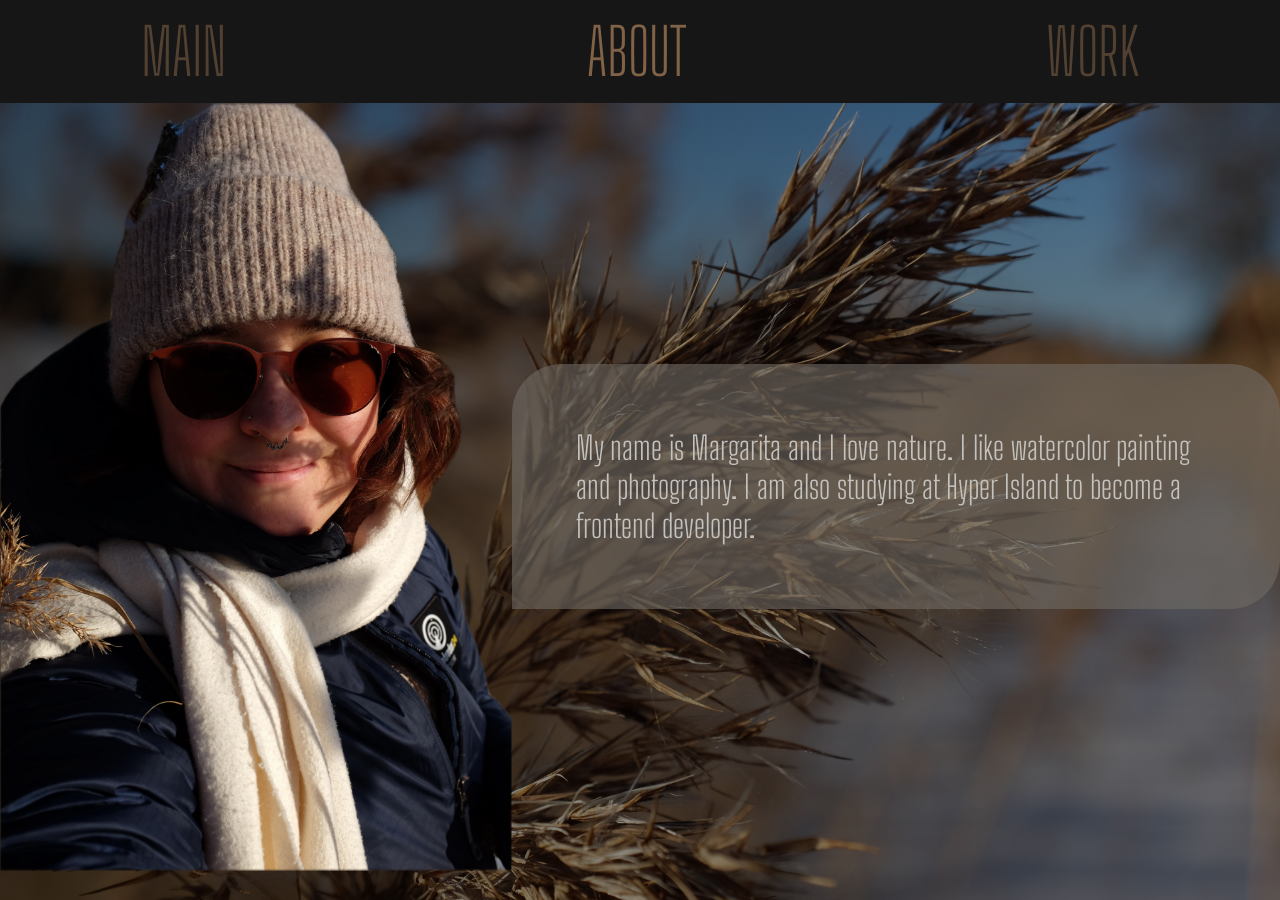
==== about.html @ 58b61dc3 "Added Styles for the about page it's fully responsive now" ====
<!DOCTYPE html>
<html lang="en">
    <head>
        <meta charset="UTF-8">
        <meta name="viewport" content="width=device-width">
        <link rel="stylesheet" href="styles.css">
        <link rel="icon" type="image/x-icon" href="media/margarit.png">
        <title>About me</title>
    </head>
    <body class="about-page">
        <main>
            <nav class="top-navigation"> 
                <a href="main.html" class="top-navigation__menu-item">MAIN</a>
                <a href="about.html" id="about_selected" class="top-navigation__menu-item">ABOUT</a>
                <a href="work.html" class="top-navigation__menu-item">WORK</a>
            </nav>
            <section class="my-photo-and-description">
                <img id="my-photo-and-description__photo" src="/images/DSCF6095.png" alt="a photo of a woman wearing a winter hat and dark glasses, no background.">
                <h1 id="my-photo-and-description__text">My name is Margarita and I love nature. I like watercolor painting and photography. I am also studying at Hyper Island to become a frontend developer.</h1>
            </section>
        </main>
    </body>
</html>
---- styles.css ----
body,html {
    margin: 0;
    padding: 0;
    min-height: 100vh;
    font-size: clamp(1.5rem, 2.5vw, 4rem);
}

@font-face {
    font-family: "big_shoulders";
    src: url("/fonts/Big_Shoulders/BigShoulders-VariableFont_opsz,wght.ttf");
}

/* design system:) */
:root {
    --pink: #e2a9f1;
    --light-brown: #8062478f;
    --light-brown-opaque: #806247;
    --light-grey: #c4c2bf;
    --brown: #332925;
    --transparent-grey: #716c6499;
    --opaque-grey: #716c64;
    --almost-black: rgb(23, 22, 22);
    --gradient-yellow-blue: linear-gradient(45deg, #000b2133, #003f8233, #4ca2b533, #ffd27f33);
    --main-font: "big_shoulders", Impact, Haettenschweiler, 'Arial Narrow Bold';
}

/* TOP NAV */
/* Top nav styles are shared across all pages*/
.top-navigation {
    display: flex;
    flex-direction: row;
    justify-content: space-between;
    margin: 0;
    padding: 0 10vw;
    background-color: var(--almost-black);
}

.top-navigation__menu-item {
    font-family: var(--main-font);
    color: var(--light-brown);
    font-size: 2rem;
    margin: 0;
    padding: 1vw 1vw;
    text-decoration: none;
    font-weight: 220;
}

#main_selected, #about_selected, #work_selected {
    color: var(--light-brown-opaque);
}

/* Main page*/

/* Main page background */
.main-page {
    background:
        var(--gradient-yellow-blue),
        linear-gradient(90deg, rgba(0, 0, 0, 0.6), rgba(0, 0, 0, 0.3)),
        url("/images/DSCF5990.JPG"),
        black;
    background-size: auto, auto, cover;
    background-position: center;
    background-repeat: no-repeat;
    margin: 0;
    padding: 0;
}

.main-page__title {
    color: var(--pink);
    font-family: var(--main-font);
    text-shadow: black 1px 2px 7px;
    font-weight: 210;
    font-size: 6rem;
    margin: 0;
    padding: 0 3vw;
}

.main-page__subtitle {
    color: var(--light-grey);
    font-family: var(--main-font);
    text-shadow: black 1px 0 10px;
    font-weight: 210;
    font-size: 2rem;
    margin: 0;
    padding: 0 3vw;
}

/* Main page*/


/* About page*/
.about-page {
    background: 
        linear-gradient(90deg, rgba(0, 0, 0, 0.6), rgba(0, 0, 0, 0.3)),
        url("/images/DSCF6088.JPG");
    background-size: cover;
    background-position: center;
    background-repeat: no-repeat;
    
}


/* About page*/ 

.my-photo-and-description {
    display: flex;
    flex-direction: row;
    justify-content: flex-start;
    align-items: center;
}

#my-photo-and-description__photo {
  max-width: 40%;
  min-width: 150px;
  height: auto;
}

#my-photo-and-description__text {
    background-color: var(--transparent-grey);
    font-size: 1rem;
    color: var(--light-grey);
    border-radius: 50px 50px 50px 0;
    padding: 5vw;
    font-family: var(--main-font);
    font-weight: 200;
    height: 100%;
    width: clamp (5vw 30vw 50%);
    margin-left: clamp (5vw 20vw 15vw);
    min-width: 150px;
}

/*Work page */

.work-page {
    background: black;
}
/*Work page */
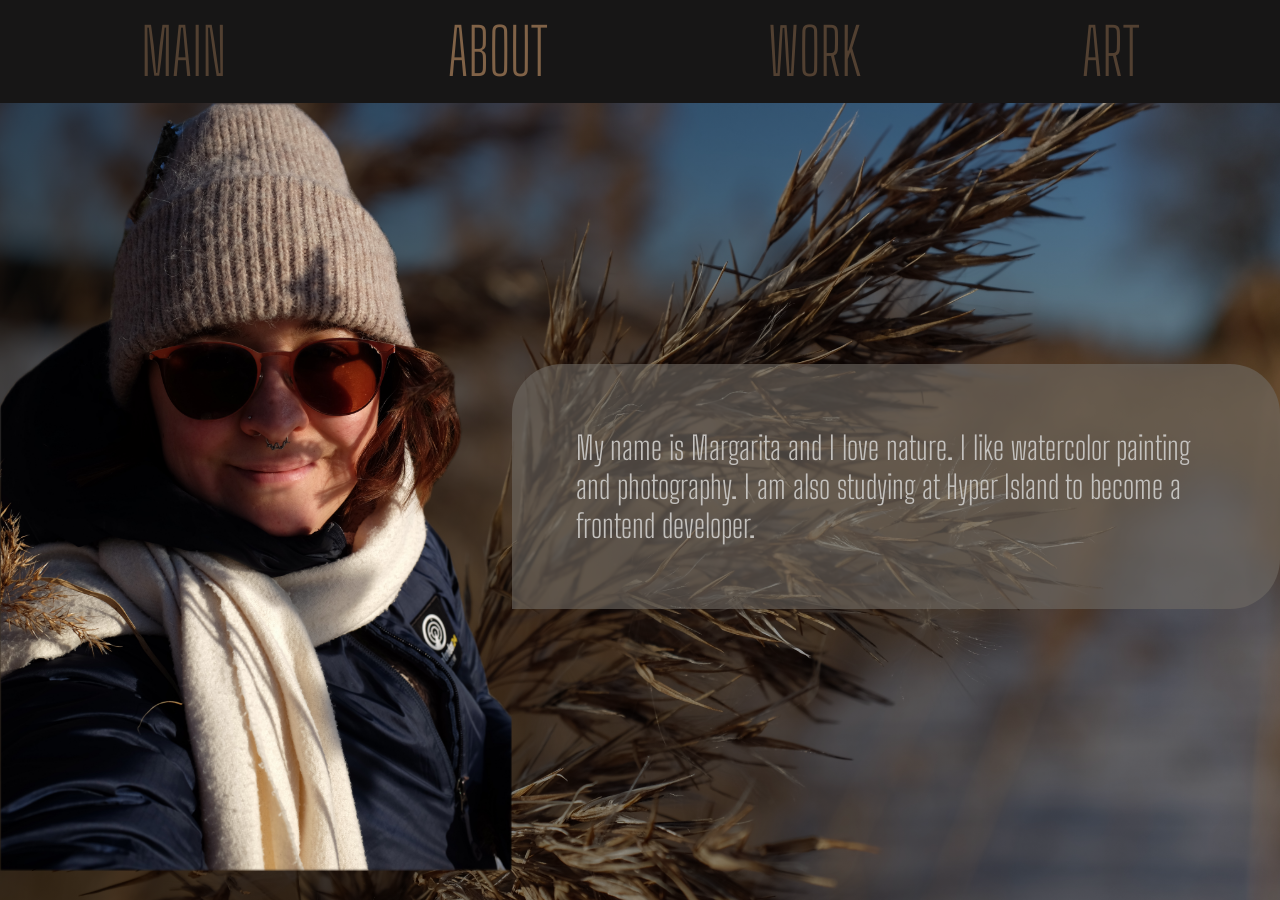
==== commit 5dea7b54: "added a new page and the nav menu item" ====
--- a/about.html
+++ b/about.html
@@ -4,7 +4,7 @@
         <meta charset="UTF-8">
         <meta name="viewport" content="width=device-width">
         <link rel="stylesheet" href="styles.css">
-        <link rel="icon" type="image/x-icon" href="media/margarit.png">
+        <link rel="icon" type="image/x-icon" href="images/margarit.png">
         <title>About me</title>
     </head>
     <body class="about-page">
@@ -13,6 +13,7 @@
                 <a href="main.html" class="top-navigation__menu-item">MAIN</a>
                 <a href="about.html" id="about_selected" class="top-navigation__menu-item">ABOUT</a>
                 <a href="work.html" class="top-navigation__menu-item">WORK</a>
+                <a href="art.html" class="top-navigation__menu-item">ART</a>
             </nav>
             <section class="my-photo-and-description">
                 <img id="my-photo-and-description__photo" src="/images/DSCF6095.png" alt="a photo of a woman wearing a winter hat and dark glasses, no background.">
--- a/styles.css
+++ b/styles.css
@@ -33,6 +33,7 @@
     margin: 0;
     padding: 0 10vw;
     background-color: var(--almost-black);
+    width: viewport;
 }
 
 .top-navigation__menu-item {
@@ -43,6 +44,10 @@
     padding: 1vw 1vw;
     text-decoration: none;
     font-weight: 220;
+}
+
+.top-navigation__menu-item:hover {
+    color: var(--light-brown-opaque);
 }
 
 #main_selected, #about_selected, #work_selected {
@@ -65,12 +70,24 @@
     padding: 0;
 }
 
+.main-div {
+    width: 100%;
+
+    p {
+        color: rgba(179, 176, 171, 0.627);
+        font-family: var(--main-font);
+        font-size: 0.5em;
+        margin: 0;
+        padding: 0 3vw;
+    }
+}
+
 .main-page__title {
     color: var(--pink);
     font-family: var(--main-font);
     text-shadow: black 1px 2px 7px;
     font-weight: 210;
-    font-size: 6rem;
+    font-size: clamp(4rem, 5rem, 8rem);
     margin: 0;
     padding: 0 3vw;
 }
@@ -132,6 +149,68 @@
 /*Work page */
 
 .work-page {
-    background: black;
-}
-/*Work page */+    background: var(--almost-black);
+    margin: 0;
+    padding: 0;
+}
+
+/* mobile photo gallery */
+@media (max-width:450px) {
+    .photo-grid {
+    display: grid;
+    grid-template-columns: 1fr;
+    grid-template-rows: repeat(3, min-content);
+    gap: 0vw;
+    margin: 1vw;
+    }
+
+    .photo-grid_photo {
+    max-width: 100vw;
+    min-width: 10vw;
+
+    }
+    /* the long images don't look good on mobile, so I will hide it */
+    .span-2-rows {
+        display: none;
+    }
+
+}
+
+/* desktop photo gallery */
+@media (min-width:450px) {
+    .photo-grid {
+        padding-top: 5vw;
+        margin: 0;
+        display: grid;
+        grid-template-columns: repeat(3, 1fr);
+        grid-template-rows: repeat(3, min-content);
+        gap: 3vw;
+    }
+    .photo-grid_photo {
+        width: clamp(200px, 31.9vw, 30vw);
+        border-radius: 20px;
+    }
+
+    .photo-grid_photo:hover {
+        transform: scale(1.05, 1.05);
+        transition: transform 1s;
+    }
+    .span-2-rows {
+        grid-row: span 2;
+    }
+
+    .span-2-columns {
+        grid-column: span 2;
+        width: 100%;
+    }
+}
+
+
+/*Work page */
+
+/* Art page */
+.art-page {
+    margin: 0;
+    padding: 0;
+    background-color: var(--almost-black);
+}
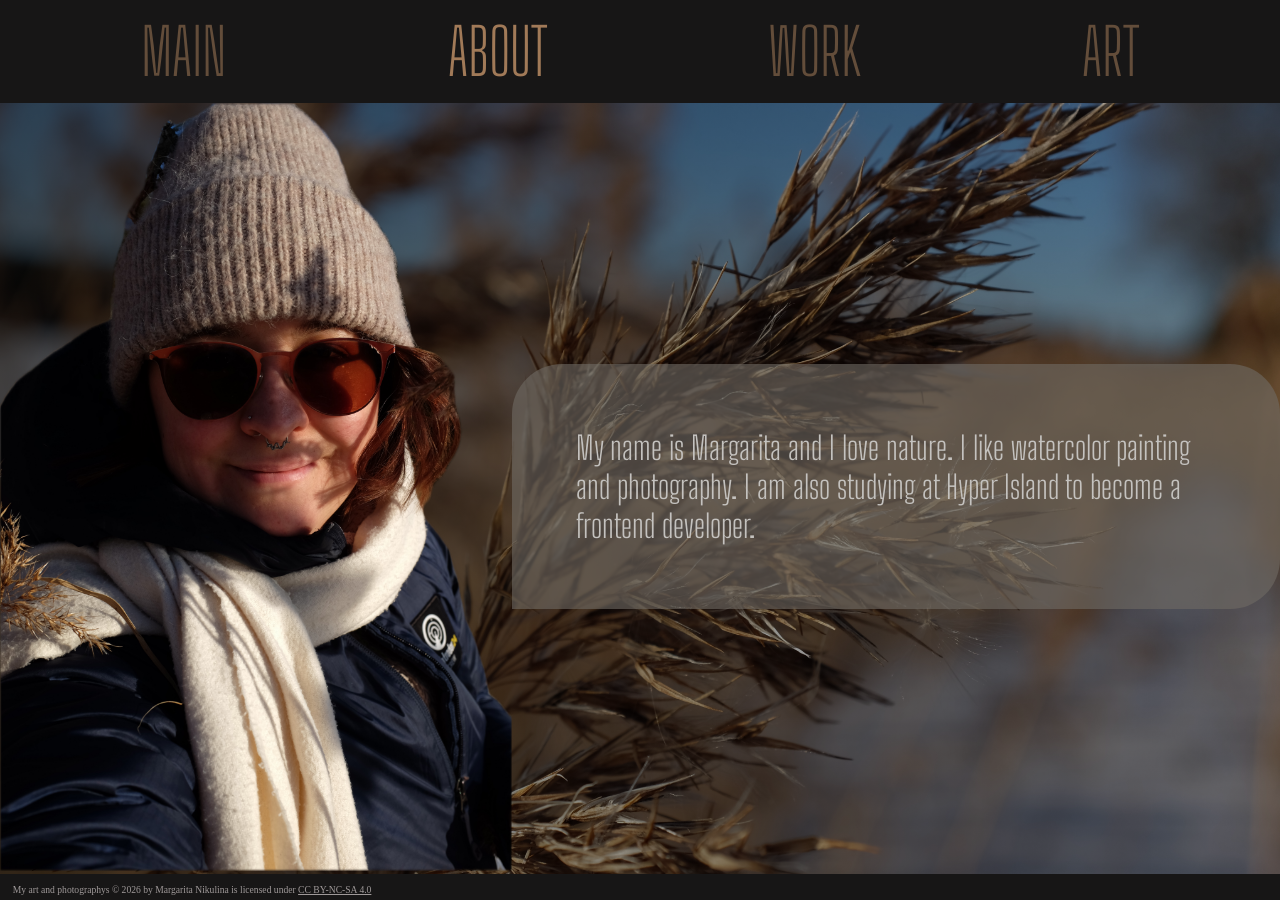
==== commit c7218c08: "added a licence also added more classes to css" ====
--- a/about.html
+++ b/about.html
@@ -20,5 +20,8 @@
                 <h1 id="my-photo-and-description__text">My name is Margarita and I love nature. I like watercolor painting and photography. I am also studying at Hyper Island to become a frontend developer.</h1>
             </section>
         </main>
+        <footer>
+            <p id="licence">My art and photographys © 2026 by Margarita Nikulina is licensed under <a href="https://creativecommons.org/licenses/by-nc-sa/4.0/">CC BY-NC-SA 4.0</a><img src="https://mirrors.creativecommons.org/presskit/icons/cc.svg" alt="" style="max-width: 1em;max-height:1em;margin-left: .2em;"><img src="https://mirrors.creativecommons.org/presskit/icons/by.svg" alt="" style="max-width: 1em;max-height:1em;margin-left: .2em;"><img src="https://mirrors.creativecommons.org/presskit/icons/nc.svg" alt="" style="max-width: 1em;max-height:1em;margin-left: .2em;"><img src="https://mirrors.creativecommons.org/presskit/icons/sa.svg" alt="" style="max-width: 1em;max-height:1em;margin-left: .2em;"></p>
+        </footer>
     </body>
 </html>
--- a/styles.css
+++ b/styles.css
@@ -12,9 +12,9 @@
 
 /* design system:) */
 :root {
-    --pink: #e2a9f1;
-    --light-brown: #8062478f;
-    --light-brown-opaque: #806247;
+    --green: rgb(117, 191, 92);
+    --light-brown: #806247b9;
+    --light-brown-opaque: #a17a58;
     --light-grey: #c4c2bf;
     --brown: #332925;
     --transparent-grey: #716c6499;
@@ -63,7 +63,7 @@
         linear-gradient(90deg, rgba(0, 0, 0, 0.6), rgba(0, 0, 0, 0.3)),
         url("/images/DSCF5990.JPG"),
         black;
-    background-size: auto, auto, cover;
+    background-size: auto, auto, cover; 
     background-position: center;
     background-repeat: no-repeat;
     margin: 0;
@@ -72,20 +72,12 @@
 
 .main-div {
     width: 100%;
-
-    p {
-        color: rgba(179, 176, 171, 0.627);
-        font-family: var(--main-font);
-        font-size: 0.5em;
-        margin: 0;
-        padding: 0 3vw;
-    }
 }
 
 .main-page__title {
-    color: var(--pink);
-    font-family: var(--main-font);
-    text-shadow: black 1px 2px 7px;
+    color: var(--green);
+    font-family: var(--main-font);
+    text-shadow: black 1px 1px 10px;
     font-weight: 210;
     font-size: clamp(4rem, 5rem, 8rem);
     margin: 0;
@@ -98,6 +90,14 @@
     text-shadow: black 1px 0 10px;
     font-weight: 210;
     font-size: 2rem;
+    margin: 0;
+    padding: 0 3vw;
+}
+
+.main-page__paragraph {
+    color: rgba(179, 176, 171, 0.627);
+    font-family: var(--main-font);
+    font-size: 0.5em;
     margin: 0;
     padding: 0 3vw;
 }
@@ -212,5 +212,61 @@
 .art-page {
     margin: 0;
     padding: 0;
+    background-color: var(--almost-black)
+}
+
+/* mobile */
+@media (max-width:450px) {
+    .art-page__container {
+        display: grid;
+        grid-template-columns: 1fr;
+    }
+
+    .art-page__painting {
+        width: 93%;
+        padding: 5vw 3vw;
+        border-radius: 20px;
+        scale: 0.95;
+    }
+}
+
+/* desktop */
+
+@media (min-width:450px) {
+    .art-page__container {
+        display: flex;
+        flex-direction: row;
+        justify-content: center;
+        align-items: center;
+        flex-wrap: wrap;
+        flex-basis: 30%;
+    }
+
+    .art-page__painting {
+        height: 30vw;
+        padding: 10px;
+        border-radius: 25px;
+    }
+
+    .art-page__painting:hover {
+        transform: rotate(1.6deg);
+    }
+}
+
+
+footer {
+    margin: 0;
+    height: 2vw;
+    position: fixed;
+    bottom: 0;
+    right: 100;
+    padding-left: 1vw;
+    font-size: 0.2em;
     background-color: var(--almost-black);
+    width: 100%;
+    color: rgb(159, 153, 153);
+
+    a {
+        color: rgb(159, 153, 153);
+    }
 }
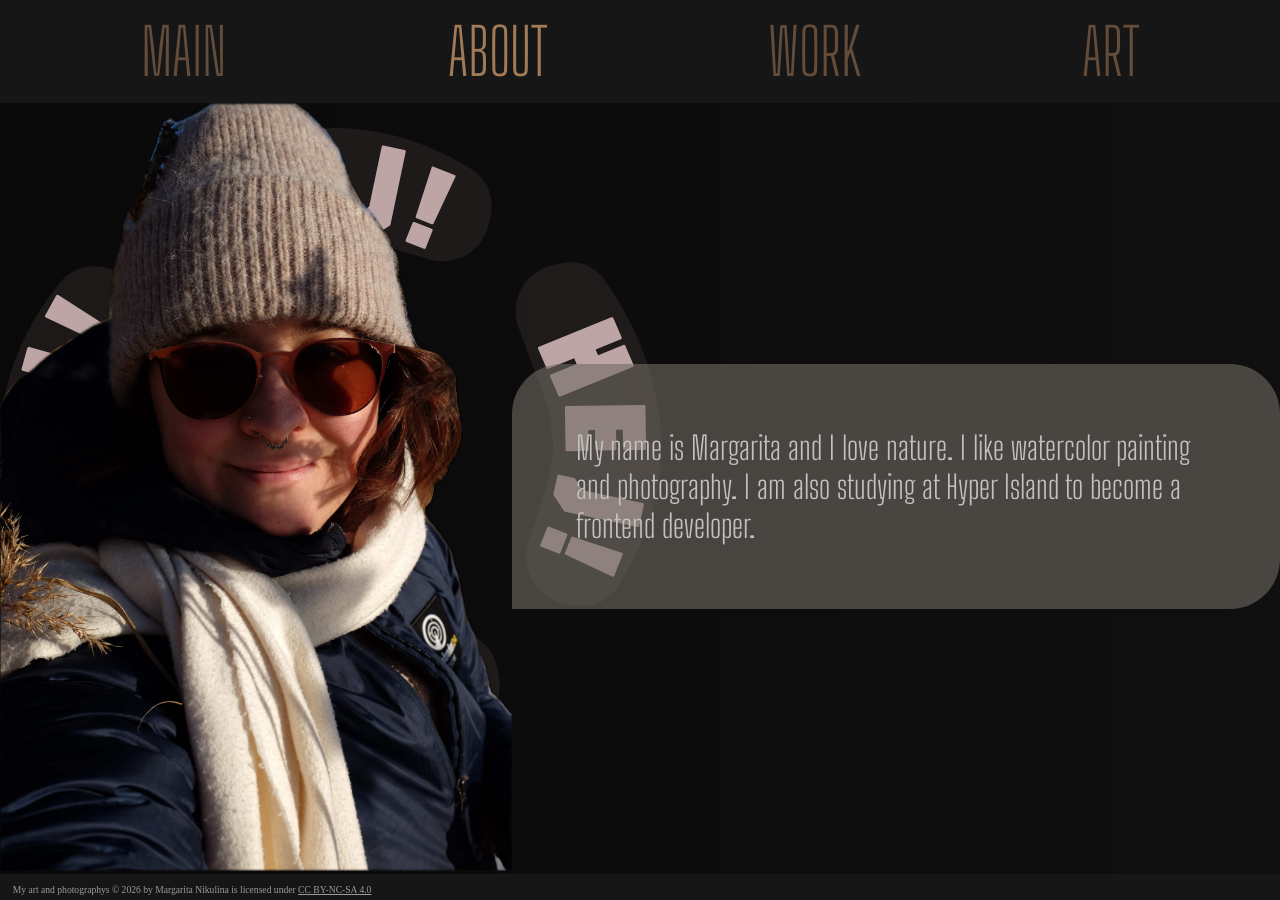
==== commit 6b3c84d3: "added more images and a cool animation!" ====
--- a/about.html
+++ b/about.html
@@ -5,18 +5,21 @@
         <meta name="viewport" content="width=device-width">
         <link rel="stylesheet" href="styles.css">
         <link rel="icon" type="image/x-icon" href="images/margarit.png">
+        <link rel="preload" as="image" href="images/DSCF6088.JPG" fetchpriority="high">
+        <link rel="preload" as="image" href="images/DSCF6095.JPG" fetchpriority="high">
         <title>About me</title>
     </head>
     <body class="about-page">
         <main>
             <nav class="top-navigation"> 
-                <a href="main.html" class="top-navigation__menu-item">MAIN</a>
+                <a href="index.html" class="top-navigation__menu-item">MAIN</a>
                 <a href="about.html" id="about_selected" class="top-navigation__menu-item">ABOUT</a>
                 <a href="work.html" class="top-navigation__menu-item">WORK</a>
                 <a href="art.html" class="top-navigation__menu-item">ART</a>
             </nav>
+            <img id="my-photo-and-description__hej" src="images/hej.svg" alt="a text saying 'hej!' in swedish.">
             <section class="my-photo-and-description">
-                <img id="my-photo-and-description__photo" src="/images/DSCF6095.png" alt="a photo of a woman wearing a winter hat and dark glasses, no background.">
+                <img id="my-photo-and-description__photo" src="images/DSCF6095.png" alt="a photo of a woman wearing a winter hat and dark glasses, no background.">
                 <h1 id="my-photo-and-description__text">My name is Margarita and I love nature. I like watercolor painting and photography. I am also studying at Hyper Island to become a frontend developer.</h1>
             </section>
         </main>
--- a/styles.css
+++ b/styles.css
@@ -7,7 +7,7 @@
 
 @font-face {
     font-family: "big_shoulders";
-    src: url("/fonts/Big_Shoulders/BigShoulders-VariableFont_opsz,wght.ttf");
+    src: url("fonts/Big_Shoulders/BigShoulders-VariableFont_opsz,wght.ttf");
 }
 
 /* design system:) */
@@ -22,6 +22,7 @@
     --almost-black: rgb(23, 22, 22);
     --gradient-yellow-blue: linear-gradient(45deg, #000b2133, #003f8233, #4ca2b533, #ffd27f33);
     --main-font: "big_shoulders", Impact, Haettenschweiler, 'Arial Narrow Bold';
+    --page-animation: fade-from-black 1s ease-out;
 }
 
 /* TOP NAV */
@@ -33,7 +34,6 @@
     margin: 0;
     padding: 0 10vw;
     background-color: var(--almost-black);
-    width: viewport;
 }
 
 .top-navigation__menu-item {
@@ -61,13 +61,14 @@
     background:
         var(--gradient-yellow-blue),
         linear-gradient(90deg, rgba(0, 0, 0, 0.6), rgba(0, 0, 0, 0.3)),
-        url("/images/DSCF5990.JPG"),
+        url("images/DSCF5990.jpg"),
         black;
     background-size: auto, auto, cover; 
     background-position: center;
     background-repeat: no-repeat;
     margin: 0;
     padding: 0;
+    animation: var(--page-animation);
 }
 
 .main-div {
@@ -79,7 +80,7 @@
     font-family: var(--main-font);
     text-shadow: black 1px 1px 10px;
     font-weight: 210;
-    font-size: clamp(4rem, 5rem, 8rem);
+    font-size: clamp(4rem, 8vw, 8rem);
     margin: 0;
     padding: 0 3vw;
 }
@@ -95,7 +96,7 @@
 }
 
 .main-page__paragraph {
-    color: rgba(179, 176, 171, 0.627);
+    color: var(--light-grey);
     font-family: var(--main-font);
     font-size: 0.5em;
     margin: 0;
@@ -109,11 +110,17 @@
 .about-page {
     background: 
         linear-gradient(90deg, rgba(0, 0, 0, 0.6), rgba(0, 0, 0, 0.3)),
-        url("/images/DSCF6088.JPG");
+        url("images/DSCF6088.jpg"),
+        var(--almost-black);
     background-size: cover;
     background-position: center;
     background-repeat: no-repeat;
-    
+    animation: var(--page-animation);
+}
+
+@keyframes fade-from-black {
+  from { opacity: 0; }
+  to   { opacity: 1; }
 }
 
 
@@ -141,9 +148,24 @@
     font-family: var(--main-font);
     font-weight: 200;
     height: 100%;
-    width: clamp (5vw 30vw 50%);
-    margin-left: clamp (5vw 20vw 15vw);
+    width: clamp (5vw, 30vw, 50%);
+    margin-left: clamp (5vw, 20vw, 15vw);
     min-width: 150px;
+}
+
+#my-photo-and-description__hej {
+    position: absolute;
+    top: 10vw;
+    left: 0;
+    height: 50vw;
+    z-index: -1;
+    animation: spin 10s linear infinite;
+    animation-duration: 11s;
+}
+
+@keyframes spin {
+  from { transform: rotate(0deg); }
+  to   { transform: rotate(360deg); }
 }
 
 /*Work page */
@@ -152,6 +174,7 @@
     background: var(--almost-black);
     margin: 0;
     padding: 0;
+    animation: var(--page-animation);
 }
 
 /* mobile photo gallery */
@@ -167,7 +190,6 @@
     .photo-grid_photo {
     max-width: 100vw;
     min-width: 10vw;
-
     }
     /* the long images don't look good on mobile, so I will hide it */
     .span-2-rows {
@@ -189,11 +211,11 @@
     .photo-grid_photo {
         width: clamp(200px, 31.9vw, 30vw);
         border-radius: 20px;
+        transition: transform 0.5s ease; /*so it doesn't snap back*/
     }
 
     .photo-grid_photo:hover {
         transform: scale(1.05, 1.05);
-        transition: transform 1s;
     }
     .span-2-rows {
         grid-row: span 2;
@@ -212,7 +234,8 @@
 .art-page {
     margin: 0;
     padding: 0;
-    background-color: var(--almost-black)
+    background-color: var(--almost-black);
+    animation: var(--page-animation);
 }
 
 /* mobile */
@@ -269,4 +292,14 @@
     a {
         color: rgb(159, 153, 153);
     }
-}+}
+
+/* accessibility */
+
+ @media (prefers-reduced-motion: reduce) 
+    { 
+        .main-page { animation: none; } 
+        .art-page { animation: none; } 
+        .work-page { animation: none; }
+        .about-page { animation: none; } 
+    }   
